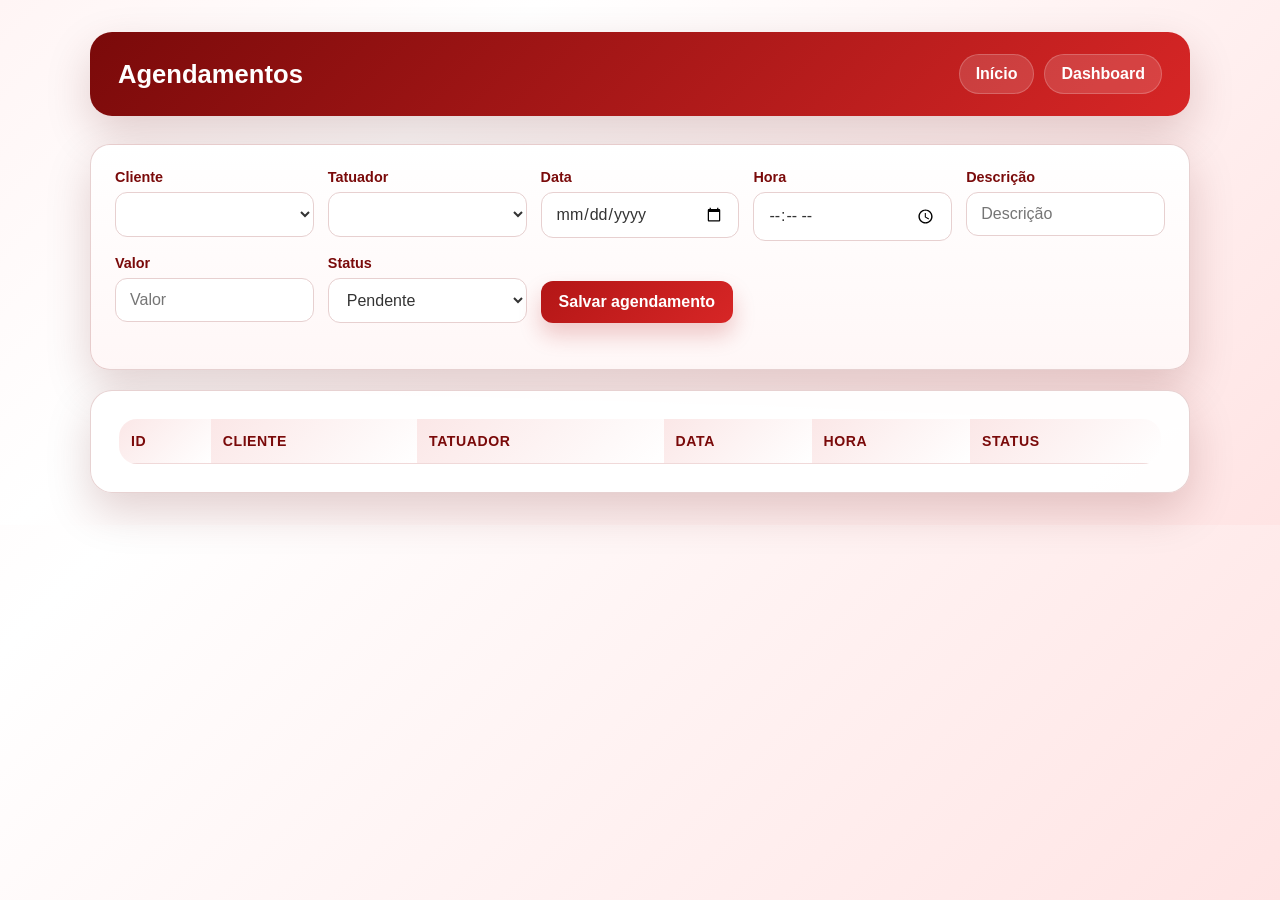
==== frontend/agendamentos.html @ 660c6bb9 "Conclusão Banco" ====
<!DOCTYPE html>
<html lang="pt-BR">
<head>
  <meta charset="UTF-8" />
  <meta name="viewport" content="width=device-width, initial-scale=1.0" />
  <title>Agendamentos</title>
  <link rel="stylesheet" href="assets/style.css" />
</head>
<body>
  <div class="container">
    <header class="topbar">
      <h2>Agendamentos</h2>
      <nav class="menu">
        <a href="index.html">Início</a>
        <a href="dashboard.html">Dashboard</a>
      </nav>
    </header>

    <section class="panel">
      <form id="formAgendamento">
        <div>
          <label for="idcliente">Cliente</label>
          <select id="idcliente"></select>
        </div>
        <div>
          <label for="idtatuador">Tatuador</label>
          <select id="idtatuador"></select>
        </div>
        <div>
          <label for="dataagendamento">Data</label>
          <input id="dataagendamento" type="date" required />
        </div>
        <div>
          <label for="horaagendamento">Hora</label>
          <input id="horaagendamento" type="time" required />
        </div>
        <div>
          <label for="descricaotatuagem">Descrição</label>
          <input id="descricaotatuagem" placeholder="Descrição" />
        </div>
        <div>
          <label for="valortatuagem">Valor</label>
          <input id="valortatuagem" type="number" step="0.01" placeholder="Valor" />
        </div>
        <div>
          <label for="status">Status</label>
          <select id="status">
            <option value="pendente">Pendente</option>
            <option value="confirmado">Confirmado</option>
            <option value="concluido">Concluído</option>
            <option value="cancelado">Cancelado</option>
          </select>
        </div>
        <div style="display:flex; align-items:flex-end;">
          <button type="submit">Salvar agendamento</button>
        </div>
      </form>
    </section>

    <section class="card">
      <div class="table-wrap">
        <table>
          <thead>
            <tr>
              <th>ID</th>
              <th>Cliente</th>
              <th>Tatuador</th>
              <th>Data</th>
              <th>Hora</th>
              <th>Status</th>
            </tr>
          </thead>
          <tbody id="listaAgendamentos"></tbody>
        </table>
      </div>
    </section>
  </div>

  <script>
    async function carregarClientes() {
      const resposta = await fetch('http://localhost:8000/clientes');
      const clientes = await resposta.json();
      const select = document.getElementById('idcliente');
      select.innerHTML = clientes.map(item => `<option value="${item.idcliente}">${item.nome}</option>`).join('');
    }

    async function carregarTatuadores() {
      const resposta = await fetch('http://localhost:8000/tatuadores');
      const tatuadores = await resposta.json();
      const select = document.getElementById('idtatuador');
      select.innerHTML = tatuadores.map(item => `<option value="${item.idtatuador}">${item.nometatuador}</option>`).join('');
    }

    async function carregarAgendamentos() {
      const resposta = await fetch('http://localhost:8000/agendamentos');
      const agendamentos = await resposta.json();
      const tbody = document.getElementById('listaAgendamentos');
      tbody.innerHTML = agendamentos.map(item => `
        <tr>
          <td>${item.idagendamento}</td>
          <td>${item.nome_cliente || '-'}</td>
          <td>${item.nometatuador || '-'}</td>
          <td>${item.dataagendamento}</td>
          <td>${item.horaagendamento}</td>
          <td>${item.status}</td>
        </tr>
      `).join('');
    }

    document.getElementById('formAgendamento').addEventListener('submit', async (evento) => {
      evento.preventDefault();
      const payload = {
        idcliente: Number(document.getElementById('idcliente').value),
        idtatuador: Number(document.getElementById('idtatuador').value),
        dataagendamento: document.getElementById('dataagendamento').value,
        horaagendamento: document.getElementById('horaagendamento').value,
        descricaotatuagem: document.getElementById('descricaotatuagem').value,
        valortatuagem: Number(document.getElementById('valortatuagem').value || 0),
        status: document.getElementById('status').value
      };

      const resposta = await fetch('http://localhost:8000/agendamentos', {
        method: 'POST',
        headers: { 'Content-Type': 'application/json' },
        body: JSON.stringify(payload)
      });

      if (resposta.ok) {
        document.getElementById('formAgendamento').reset();
        carregarAgendamentos();
      } else {
        const erro = await resposta.json();
        alert('Erro: ' + (erro.detail || 'Não foi possível salvar o agendamento.'));
      }
    });

    carregarClientes();
    carregarTatuadores();
    carregarAgendamentos();
  </script>
</body>
</html>
---- frontend/assets/style.css ----
:root {
  --vermelho-900: #3d0000;
  --vermelho-800: #5a0000;
  --vermelho-700: #7a0a0a;
  --vermelho-600: #b31616;
  --vermelho-500: #d72626;
  --vermelho-400: #f14848;
  --branco: #ffffff;
  --cinza-50: #fff5f5;
  --cinza-100: #f4f4f4;
  --cinza-200: #e7e7e7;
  --cinza-400: #8a8a8a;
  --cinza-700: #333333;
  --cinza-900: #171717;
  --sombra: 0 18px 45px rgba(86, 0, 0, 0.18);
  --borda: rgba(122, 10, 10, 0.18);
}

* {
  box-sizing: border-box;
}

html, body {
  margin: 0;
  padding: 0;
  min-height: 100%;
  font-family: Arial, Helvetica, sans-serif;
  background: linear-gradient(135deg, #fff5f5 0%, #fff 30%, #ffe4e4 100%);
  color: var(--cinza-700);
}

body {
  padding: 32px 20px;
}

a {
  color: var(--vermelho-700);
  text-decoration: none;
  font-weight: 700;
}

a:hover {
  text-decoration: underline;
}

.container {
  max-width: 1100px;
  margin: 0 auto;
}

.topbar {
  display: flex;
  justify-content: space-between;
  align-items: center;
  gap: 20px;
  padding: 22px 28px;
  background: linear-gradient(135deg, var(--vermelho-700), var(--vermelho-500));
  border-radius: 22px;
  box-shadow: var(--sombra);
  color: var(--branco);
  margin-bottom: 28px;
}

.topbar h1, .topbar h2 {
  margin: 0;
  font-size: clamp(1.6rem, 2vw, 2.3rem);
}

.menu {
  display: flex;
  flex-wrap: wrap;
  gap: 10px;
}

.menu a {
  display: inline-block;
  padding: 10px 16px;
  border-radius: 999px;
  background: rgba(255, 255, 255, 0.14);
  border: 1px solid rgba(255, 255, 255, 0.2);
  color: var(--branco);
  font-weight: 700;
}

.menu a:hover {
  background: rgba(255, 255, 255, 0.22);
  text-decoration: none;
}

.card {
  background: rgba(255, 255, 255, 0.96);
  border: 1px solid var(--borda);
  border-radius: 22px;
  box-shadow: var(--sombra);
  padding: 28px;
  margin-top: 20px;
}

.card h2,
.card h3 {
  margin-top: 0;
  color: var(--vermelho-700);
}

.card p {
  line-height: 1.7;
}

.panel {
  background: linear-gradient(180deg, #fff 0%, #fff7f7 100%);
  border: 1px solid var(--borda);
  border-radius: 20px;
  box-shadow: var(--sombra);
  padding: 24px;
}

form {
  display: grid;
  grid-template-columns: repeat(auto-fit, minmax(180px, 1fr));
  gap: 14px;
  margin-bottom: 22px;
}

label {
  display: block;
  font-size: 0.9rem;
  font-weight: 700;
  color: var(--vermelho-700);
  margin-bottom: 7px;
}

input,
select,
button {
  font: inherit;
}

input,
select {
  width: 100%;
  padding: 12px 14px;
  border-radius: 12px;
  border: 1.5px solid #e7d0d0;
  background: #fff;
  color: var(--cinza-700);
  transition: border-color 0.2s ease, box-shadow 0.2s ease;
}

input:focus,
select:focus {
  outline: none;
  border-color: var(--vermelho-500);
  box-shadow: 0 0 0 3px rgba(215, 38, 38, 0.12);
}

button {
  border: none;
  border-radius: 12px;
  padding: 12px 18px;
  background: linear-gradient(135deg, var(--vermelho-600), var(--vermelho-500));
  color: var(--branco);
  font-weight: 800;
  cursor: pointer;
  box-shadow: 0 12px 22px rgba(178, 22, 22, 0.22);
  transition: transform 0.2s ease, box-shadow 0.2s ease;
}

button:hover {
  transform: translateY(-1px);
  box-shadow: 0 16px 26px rgba(178, 22, 22, 0.28);
}

.button-secondary {
  background: linear-gradient(135deg, #fff, #f6dede);
  color: var(--vermelho-700);
  border: 1px solid rgba(122, 10, 10, 0.15);
}

.table-wrap {
  overflow-x: auto;
}

table {
  width: 100%;
  border-collapse: collapse;
  background: var(--branco);
  border-radius: 18px;
  overflow: hidden;
}

th,
td {
  padding: 14px 12px;
  border-bottom: 1px solid #f0d9d9;
  text-align: left;
}

th {
  background: linear-gradient(135deg, #fbe7e7, #fff);
  color: var(--vermelho-700);
  font-size: 0.88rem;
  text-transform: uppercase;
  letter-spacing: 0.04em;
}

tr:hover td {
  background: #fff7f7;
}

.login-shell {
  min-height: 100vh;
  display: grid;
  place-items: center;
  padding: 30px 14px;
  background: radial-gradient(circle at top, #fef4f4 0%, #fff 30%, #f3d3d3 100%);
}

.login-box {
  width: min(420px, 100%);
  background: rgba(255, 255, 255, 0.96);
  border: 1px solid var(--borda);
  border-radius: 24px;
  box-shadow: var(--sombra);
  padding: 28px;
}

.login-box h2 {
  margin-top: 0;
  color: var(--vermelho-700);
  text-align: center;
}

.login-box .campo {
  margin-bottom: 14px;
}

.erro {
  margin-top: 14px;
  min-height: 22px;
  color: var(--vermelho-700);
  font-weight: 700;
}

.mensagem-sucesso {
  color: #0d8a53;
}

.dashboard-grid {
  display: grid;
  grid-template-columns: repeat(auto-fit, minmax(220px, 1fr));
  gap: 18px;
  margin-top: 18px;
}

.metric {
  background: linear-gradient(135deg, #fff, #fff4f4);
  border: 1px solid var(--borda);
  border-radius: 18px;
  padding: 20px;
  box-shadow: var(--sombra);
}

.metric .label {
  display: block;
  font-size: 0.8rem;
  letter-spacing: 0.08em;
  text-transform: uppercase;
  color: var(--vermelho-600);
  margin-bottom: 8px;
  font-weight: 700;
}

.metric .valor {
  font-size: clamp(1.8rem, 3vw, 2.5rem);
  font-weight: 900;
  color: var(--vermelho-700);
}

@media (max-width: 720px) {
  body {
    padding: 18px 12px;
  }

  .topbar {
    flex-direction: column;
    align-items: flex-start;
  }

  .menu {
    width: 100%;
  }

  .menu a {
    flex: 1 1 auto;
    text-align: center;
  }

  .card,
  .panel,
  .login-box {
    padding: 18px;
  }
}
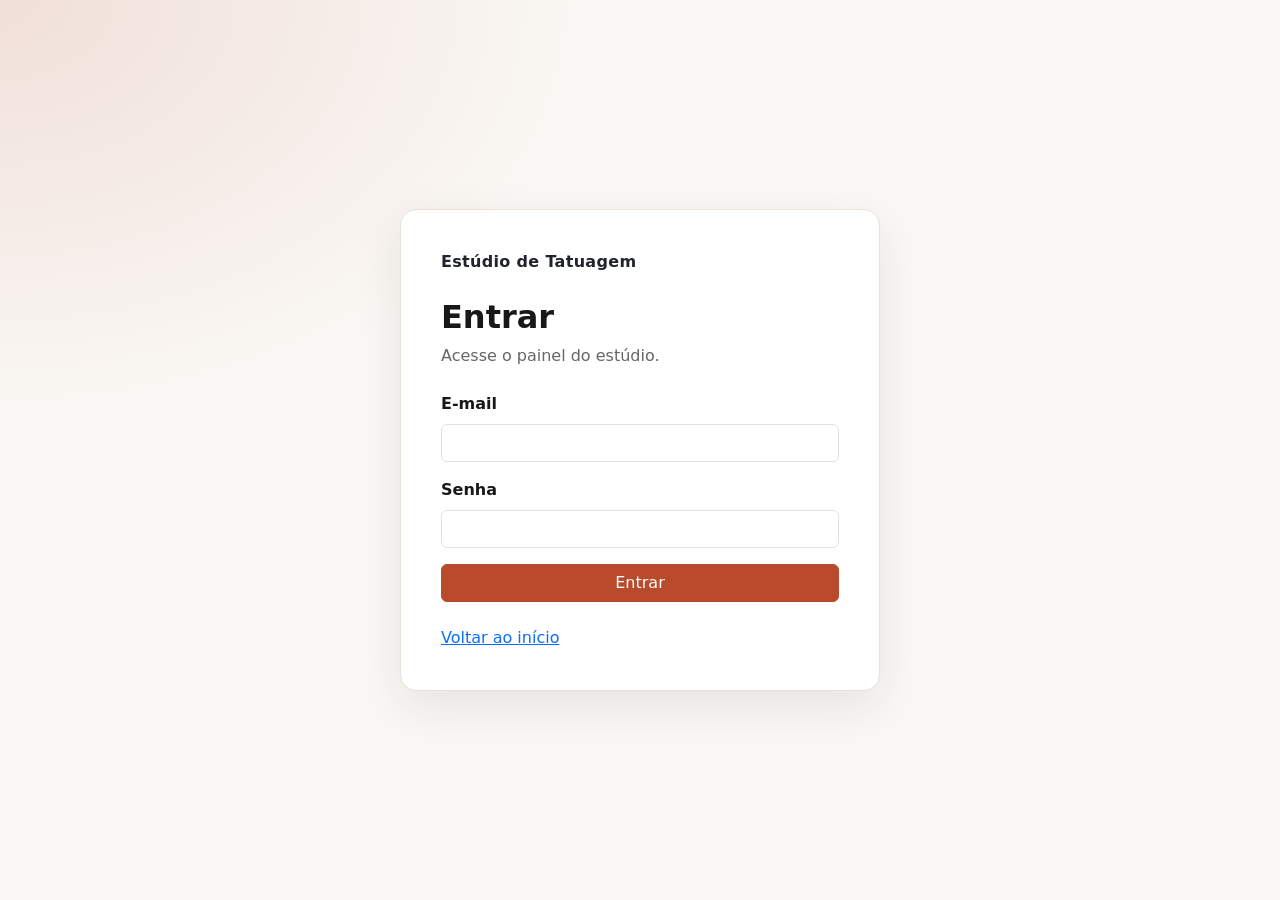
==== commit 920e2e8d: "Últimos detalhes" ====
--- a/frontend/agendamentos.html
+++ b/frontend/agendamentos.html
@@ -1,142 +1,85 @@
 <!DOCTYPE html>
-<html lang="pt-BR">
+<html lang="pt-br">
 <head>
-  <meta charset="UTF-8" />
-  <meta name="viewport" content="width=device-width, initial-scale=1.0" />
-  <title>Agendamentos</title>
-  <link rel="stylesheet" href="assets/style.css" />
+  <meta charset="UTF-8">
+  <meta name="viewport" content="width=device-width, initial-scale=1">
+  <title>Agendamentos — Estúdio de Tatuagem</title>
+  <link href="https://cdn.jsdelivr.net/npm/bootstrap@5.3.0/dist/css/bootstrap.min.css" rel="stylesheet">
+  <link rel="stylesheet" href="assets/style.css">
 </head>
 <body>
-  <div class="container">
-    <header class="topbar">
-      <h2>Agendamentos</h2>
-      <nav class="menu">
-        <a href="index.html">Início</a>
-        <a href="dashboard.html">Dashboard</a>
-      </nav>
-    </header>
+  <nav class="navbar navbar-dark bg-dark mb-4">
+    <div class="container">
+      <a class="navbar-brand" href="dashboard.html">Estúdio de Tatuagem</a>
+      <div class="d-flex flex-wrap align-items-center gap-3">
+        <a href="clientes.html" class="text-light">Clientes</a>
+        <a href="senioridade.html" class="text-light">Senioridade</a>
+        <a href="estilos.html" class="text-light">Estilos</a>
+        <a href="tatuadores.html" class="text-light">Tatuadores</a>
+        <a href="agendamentos.html" class="text-light">Agendamentos</a>
+        <button type="button" onclick="sair()" class="btn btn-outline-light btn-sm">Sair</button>
+      </div>
+    </div>
+  </nav>
 
-    <section class="panel">
-      <form id="formAgendamento">
-        <div>
-          <label for="idcliente">Cliente</label>
-          <select id="idcliente"></select>
+  <main class="container py-3">
+    <h1>Agendamentos</h1>
+    <p class="text-muted-custom mb-4">Organize as próximas sessões e acompanhe os atendimentos do estúdio.</p>
+    <section class="form-card mb-4">
+      <h2 class="h5 mb-3">Cadastrar agendamento</h2>
+      <form id="form-agendamento" class="row g-2">
+        <div class="col-md-3">
+          <label for="idcliente" class="form-label">Cliente</label>
+          <select id="idcliente" class="form-select" required><option value="">Cliente...</option></select>
         </div>
-        <div>
-          <label for="idtatuador">Tatuador</label>
-          <select id="idtatuador"></select>
+        <div class="col-md-3">
+          <label for="idtatuador" class="form-label">Tatuador</label>
+          <select id="idtatuador" class="form-select" required><option value="">Tatuador...</option></select>
         </div>
-        <div>
-          <label for="dataagendamento">Data</label>
-          <input id="dataagendamento" type="date" required />
+        <div class="col-md-2">
+          <label for="dataagendamento" class="form-label">Data</label>
+          <input type="date" id="dataagendamento" class="form-control" required>
         </div>
-        <div>
-          <label for="horaagendamento">Hora</label>
-          <input id="horaagendamento" type="time" required />
+        <div class="col-md-2">
+          <label for="horaagendamento" class="form-label">Hora</label>
+          <input type="time" id="horaagendamento" class="form-control" required>
         </div>
-        <div>
-          <label for="descricaotatuagem">Descrição</label>
-          <input id="descricaotatuagem" placeholder="Descrição" />
+        <div class="col-md-2">
+          <label for="valortatuagem" class="form-label">Valor (R$)</label>
+          <input type="number" id="valortatuagem" class="form-control" placeholder="0,00" step="0.01" min="0">
         </div>
-        <div>
-          <label for="valortatuagem">Valor</label>
-          <input id="valortatuagem" type="number" step="0.01" placeholder="Valor" />
+        <div class="col-12">
+          <label for="descricaotatuagem" class="form-label">Descrição da tatuagem</label>
+          <textarea id="descricaotatuagem" class="form-control" rows="2" placeholder="Descreva a ideia da sessão"></textarea>
         </div>
-        <div>
-          <label for="status">Status</label>
-          <select id="status">
+        <div class="col-md-3">
+          <label for="status" class="form-label">Status</label>
+          <select id="status" class="form-select">
             <option value="pendente">Pendente</option>
             <option value="confirmado">Confirmado</option>
             <option value="concluido">Concluído</option>
             <option value="cancelado">Cancelado</option>
           </select>
         </div>
-        <div style="display:flex; align-items:flex-end;">
-          <button type="submit">Salvar agendamento</button>
+        <div class="col-md-3 d-flex align-items-end">
+          <button id="btn-submit-agendamento" type="submit" class="btn btn-primary w-100">Cadastrar</button>
         </div>
       </form>
+      <div id="mensagemAgendamentos" class="alert mt-3 mb-0" role="status" aria-live="polite"></div>
     </section>
-
-    <section class="card">
-      <div class="table-wrap">
-        <table>
-          <thead>
-            <tr>
-              <th>ID</th>
-              <th>Cliente</th>
-              <th>Tatuador</th>
-              <th>Data</th>
-              <th>Hora</th>
-              <th>Status</th>
-            </tr>
+    <section class="table-card">
+      <h2 class="h5 mb-3">Agendamentos cadastrados</h2>
+      <div class="table-responsive">
+        <table class="table table-bordered table-striped">
+          <thead class="table-dark">
+            <tr><th>ID</th><th>Cliente</th><th>Tatuador</th><th>Data</th><th>Hora</th><th>Valor</th><th>Status</th></tr>
           </thead>
-          <tbody id="listaAgendamentos"></tbody>
+          <tbody id="corpo-tabela"></tbody>
         </table>
       </div>
     </section>
-  </div>
-
-  <script>
-    async function carregarClientes() {
-      const resposta = await fetch('http://localhost:8000/clientes');
-      const clientes = await resposta.json();
-      const select = document.getElementById('idcliente');
-      select.innerHTML = clientes.map(item => `<option value="${item.idcliente}">${item.nome}</option>`).join('');
-    }
-
-    async function carregarTatuadores() {
-      const resposta = await fetch('http://localhost:8000/tatuadores');
-      const tatuadores = await resposta.json();
-      const select = document.getElementById('idtatuador');
-      select.innerHTML = tatuadores.map(item => `<option value="${item.idtatuador}">${item.nometatuador}</option>`).join('');
-    }
-
-    async function carregarAgendamentos() {
-      const resposta = await fetch('http://localhost:8000/agendamentos');
-      const agendamentos = await resposta.json();
-      const tbody = document.getElementById('listaAgendamentos');
-      tbody.innerHTML = agendamentos.map(item => `
-        <tr>
-          <td>${item.idagendamento}</td>
-          <td>${item.nome_cliente || '-'}</td>
-          <td>${item.nometatuador || '-'}</td>
-          <td>${item.dataagendamento}</td>
-          <td>${item.horaagendamento}</td>
-          <td>${item.status}</td>
-        </tr>
-      `).join('');
-    }
-
-    document.getElementById('formAgendamento').addEventListener('submit', async (evento) => {
-      evento.preventDefault();
-      const payload = {
-        idcliente: Number(document.getElementById('idcliente').value),
-        idtatuador: Number(document.getElementById('idtatuador').value),
-        dataagendamento: document.getElementById('dataagendamento').value,
-        horaagendamento: document.getElementById('horaagendamento').value,
-        descricaotatuagem: document.getElementById('descricaotatuagem').value,
-        valortatuagem: Number(document.getElementById('valortatuagem').value || 0),
-        status: document.getElementById('status').value
-      };
-
-      const resposta = await fetch('http://localhost:8000/agendamentos', {
-        method: 'POST',
-        headers: { 'Content-Type': 'application/json' },
-        body: JSON.stringify(payload)
-      });
-
-      if (resposta.ok) {
-        document.getElementById('formAgendamento').reset();
-        carregarAgendamentos();
-      } else {
-        const erro = await resposta.json();
-        alert('Erro: ' + (erro.detail || 'Não foi possível salvar o agendamento.'));
-      }
-    });
-
-    carregarClientes();
-    carregarTatuadores();
-    carregarAgendamentos();
-  </script>
+  </main>
+  <script src="js/auth.js"></script>
+  <script src="js/agendamentos.js"></script>
 </body>
 </html>
--- a/frontend/assets/style.css
+++ b/frontend/assets/style.css
@@ -1,303 +1,175 @@
 :root {
-  --vermelho-900: #3d0000;
-  --vermelho-800: #5a0000;
-  --vermelho-700: #7a0a0a;
-  --vermelho-600: #b31616;
-  --vermelho-500: #d72626;
-  --vermelho-400: #f14848;
-  --branco: #ffffff;
-  --cinza-50: #fff5f5;
-  --cinza-100: #f4f4f4;
-  --cinza-200: #e7e7e7;
-  --cinza-400: #8a8a8a;
-  --cinza-700: #333333;
-  --cinza-900: #171717;
-  --sombra: 0 18px 45px rgba(86, 0, 0, 0.18);
-  --borda: rgba(122, 10, 10, 0.18);
-}
-
-* {
-  box-sizing: border-box;
-}
-
-html, body {
-  margin: 0;
-  padding: 0;
-  min-height: 100%;
-  font-family: Arial, Helvetica, sans-serif;
-  background: linear-gradient(135deg, #fff5f5 0%, #fff 30%, #ffe4e4 100%);
-  color: var(--cinza-700);
+  color-scheme: light;
+  --estudio-ink: #181818;
+  --estudio-muted: #666;
+  --estudio-accent: #b94b2c;
+  --estudio-paper: #faf8f5;
 }
 
 body {
-  padding: 32px 20px;
+  min-height: 100vh;
+  background: var(--estudio-paper);
+  color: var(--estudio-ink);
 }
 
-a {
-  color: var(--vermelho-700);
-  text-decoration: none;
+.navbar-brand {
   font-weight: 700;
+  letter-spacing: 0.02em;
 }
 
-a:hover {
-  text-decoration: underline;
+.hero {
+  position: relative;
+  overflow: hidden;
+  min-height: 380px;
+  display: grid;
+  align-content: center;
+  padding: clamp(2rem, 7vw, 5rem);
+  border-radius: 1rem;
+  color: #fff;
+  background:
+    linear-gradient(90deg, rgba(20, 20, 20, 0.92), rgba(20, 20, 20, 0.45)),
+    radial-gradient(ellipse at 78% 24%, #b94b2c 0, #713522 28%, #24201d 70%);
 }
 
-.container {
-  max-width: 1100px;
-  margin: 0 auto;
+.hero h1 {
+  max-width: 13ch;
+  font-size: clamp(2.5rem, 7vw, 5rem);
+  font-weight: 800;
+  line-height: 0.98;
 }
 
-.topbar {
-  display: flex;
-  justify-content: space-between;
-  align-items: center;
-  gap: 20px;
-  padding: 22px 28px;
-  background: linear-gradient(135deg, var(--vermelho-700), var(--vermelho-500));
-  border-radius: 22px;
-  box-shadow: var(--sombra);
-  color: var(--branco);
-  margin-bottom: 28px;
+.hero p {
+  max-width: 38rem;
+  color: rgba(255, 255, 255, 0.82);
+  font-size: 1.15rem;
 }
 
-.topbar h1, .topbar h2 {
-  margin: 0;
-  font-size: clamp(1.6rem, 2vw, 2.3rem);
+.hero .eyebrow {
+  color: #f0ad8e;
+  font-size: 0.78rem;
+  font-weight: 700;
+  letter-spacing: 0.16em;
+  text-transform: uppercase;
 }
 
-.menu {
-  display: flex;
-  flex-wrap: wrap;
-  gap: 10px;
+.section-heading {
+  max-width: 44rem;
 }
 
-.menu a {
-  display: inline-block;
-  padding: 10px 16px;
-  border-radius: 999px;
-  background: rgba(255, 255, 255, 0.14);
-  border: 1px solid rgba(255, 255, 255, 0.2);
-  color: var(--branco);
-  font-weight: 700;
+.section-heading p,
+.text-muted-custom {
+  color: var(--estudio-muted);
 }
 
-.menu a:hover {
-  background: rgba(255, 255, 255, 0.22);
-  text-decoration: none;
+.feature-card,
+.form-card,
+.table-card {
+  height: 100%;
+  border: 1px solid #e8e1da;
+  border-radius: 0.85rem;
+  background: #fff;
+  box-shadow: 0 0.5rem 1.75rem rgba(35, 28, 22, 0.055);
 }
 
-.card {
-  background: rgba(255, 255, 255, 0.96);
-  border: 1px solid var(--borda);
-  border-radius: 22px;
-  box-shadow: var(--sombra);
-  padding: 28px;
-  margin-top: 20px;
+.feature-card {
+  padding: 1.5rem;
 }
 
-.card h2,
-.card h3 {
-  margin-top: 0;
-  color: var(--vermelho-700);
+.feature-number {
+  color: var(--estudio-accent);
+  font-size: 0.8rem;
+  font-weight: 800;
+  letter-spacing: 0.12em;
 }
 
-.card p {
-  line-height: 1.7;
+.form-card,
+.table-card {
+  padding: clamp(1rem, 3vw, 1.5rem);
 }
 
-.panel {
-  background: linear-gradient(180deg, #fff 0%, #fff7f7 100%);
-  border: 1px solid var(--borda);
-  border-radius: 20px;
-  box-shadow: var(--sombra);
-  padding: 24px;
+.form-label {
+  font-weight: 600;
 }
 
-form {
-  display: grid;
-  grid-template-columns: repeat(auto-fit, minmax(180px, 1fr));
-  gap: 14px;
-  margin-bottom: 22px;
+.form-control:focus,
+.form-select:focus {
+  border-color: var(--estudio-accent);
+  box-shadow: 0 0 0 0.25rem rgba(185, 75, 44, 0.15);
 }
 
-label {
-  display: block;
-  font-size: 0.9rem;
-  font-weight: 700;
-  color: var(--vermelho-700);
-  margin-bottom: 7px;
+.btn-primary {
+  --bs-btn-bg: var(--estudio-accent);
+  --bs-btn-border-color: var(--estudio-accent);
+  --bs-btn-hover-bg: #9c3d23;
+  --bs-btn-hover-border-color: #9c3d23;
+  --bs-btn-active-bg: #87341f;
+  --bs-btn-active-border-color: #87341f;
 }
 
-input,
-select,
-button {
-  font: inherit;
+.auth-shell {
+  display: grid;
+  min-height: 100vh;
+  place-items: center;
+  padding: 1.5rem;
+  background:
+    radial-gradient(ellipse at top left, rgba(185, 75, 44, 0.14), transparent 38rem),
+    var(--estudio-paper);
 }
 
-input,
-select {
-  width: 100%;
-  padding: 12px 14px;
-  border-radius: 12px;
-  border: 1.5px solid #e7d0d0;
+.auth-card {
+  width: min(100%, 30rem);
+  padding: clamp(1.5rem, 5vw, 2.5rem);
+  border: 1px solid #e8e1da;
+  border-radius: 1rem;
   background: #fff;
-  color: var(--cinza-700);
-  transition: border-color 0.2s ease, box-shadow 0.2s ease;
+  box-shadow: 0 1rem 3rem rgba(35, 28, 22, 0.09);
 }
 
-input:focus,
-select:focus {
-  outline: none;
-  border-color: var(--vermelho-500);
-  box-shadow: 0 0 0 3px rgba(215, 38, 38, 0.12);
+.auth-card h1 {
+  font-weight: 800;
 }
 
-button {
-  border: none;
-  border-radius: 12px;
-  padding: 12px 18px;
-  background: linear-gradient(135deg, var(--vermelho-600), var(--vermelho-500));
-  color: var(--branco);
-  font-weight: 800;
-  cursor: pointer;
-  box-shadow: 0 12px 22px rgba(178, 22, 22, 0.22);
-  transition: transform 0.2s ease, box-shadow 0.2s ease;
+.alert:empty {
+  display: none;
 }
 
-button:hover {
-  transform: translateY(-1px);
-  box-shadow: 0 16px 26px rgba(178, 22, 22, 0.28);
+.dashboard-link {
+  display: flex;
+  min-height: 8rem;
+  align-items: flex-end;
+  padding: 1.25rem;
+  border: 1px solid #e8e1da;
+  border-radius: 0.85rem;
+  background: #fff;
+  color: var(--estudio-ink);
+  font-size: 1.15rem;
+  font-weight: 700;
+  text-decoration: none;
+  box-shadow: 0 0.5rem 1.75rem rgba(35, 28, 22, 0.055);
+  transition: transform 0.15s ease, border-color 0.15s ease;
 }
 
-.button-secondary {
-  background: linear-gradient(135deg, #fff, #f6dede);
-  color: var(--vermelho-700);
-  border: 1px solid rgba(122, 10, 10, 0.15);
+.dashboard-link:hover {
+  transform: translateY(-2px);
+  border-color: var(--estudio-accent);
+  color: var(--estudio-accent);
 }
 
-.table-wrap {
-  overflow-x: auto;
+.dashboard-link.secondary {
+  background: #f2ece6;
 }
 
-table {
-  width: 100%;
-  border-collapse: collapse;
-  background: var(--branco);
-  border-radius: 18px;
-  overflow: hidden;
+.table-responsive {
+  border-radius: 0.5rem;
 }
 
-th,
-td {
-  padding: 14px 12px;
-  border-bottom: 1px solid #f0d9d9;
-  text-align: left;
+.table {
+  margin-bottom: 0;
+  vertical-align: middle;
 }
 
-th {
-  background: linear-gradient(135deg, #fbe7e7, #fff);
-  color: var(--vermelho-700);
-  font-size: 0.88rem;
-  text-transform: uppercase;
-  letter-spacing: 0.04em;
-}
-
-tr:hover td {
-  background: #fff7f7;
-}
-
-.login-shell {
-  min-height: 100vh;
-  display: grid;
-  place-items: center;
-  padding: 30px 14px;
-  background: radial-gradient(circle at top, #fef4f4 0%, #fff 30%, #f3d3d3 100%);
-}
-
-.login-box {
-  width: min(420px, 100%);
-  background: rgba(255, 255, 255, 0.96);
-  border: 1px solid var(--borda);
-  border-radius: 24px;
-  box-shadow: var(--sombra);
-  padding: 28px;
-}
-
-.login-box h2 {
-  margin-top: 0;
-  color: var(--vermelho-700);
-  text-align: center;
-}
-
-.login-box .campo {
-  margin-bottom: 14px;
-}
-
-.erro {
-  margin-top: 14px;
-  min-height: 22px;
-  color: var(--vermelho-700);
-  font-weight: 700;
-}
-
-.mensagem-sucesso {
-  color: #0d8a53;
-}
-
-.dashboard-grid {
-  display: grid;
-  grid-template-columns: repeat(auto-fit, minmax(220px, 1fr));
-  gap: 18px;
-  margin-top: 18px;
-}
-
-.metric {
-  background: linear-gradient(135deg, #fff, #fff4f4);
-  border: 1px solid var(--borda);
-  border-radius: 18px;
-  padding: 20px;
-  box-shadow: var(--sombra);
-}
-
-.metric .label {
-  display: block;
-  font-size: 0.8rem;
-  letter-spacing: 0.08em;
-  text-transform: uppercase;
-  color: var(--vermelho-600);
-  margin-bottom: 8px;
-  font-weight: 700;
-}
-
-.metric .valor {
-  font-size: clamp(1.8rem, 3vw, 2.5rem);
-  font-weight: 900;
-  color: var(--vermelho-700);
-}
-
-@media (max-width: 720px) {
-  body {
-    padding: 18px 12px;
-  }
-
-  .topbar {
-    flex-direction: column;
-    align-items: flex-start;
-  }
-
-  .menu {
-    width: 100%;
-  }
-
-  .menu a {
-    flex: 1 1 auto;
-    text-align: center;
-  }
-
-  .card,
-  .panel,
-  .login-box {
-    padding: 18px;
+@media (max-width: 575.98px) {
+  .hero {
+    min-height: 330px;
   }
 }
